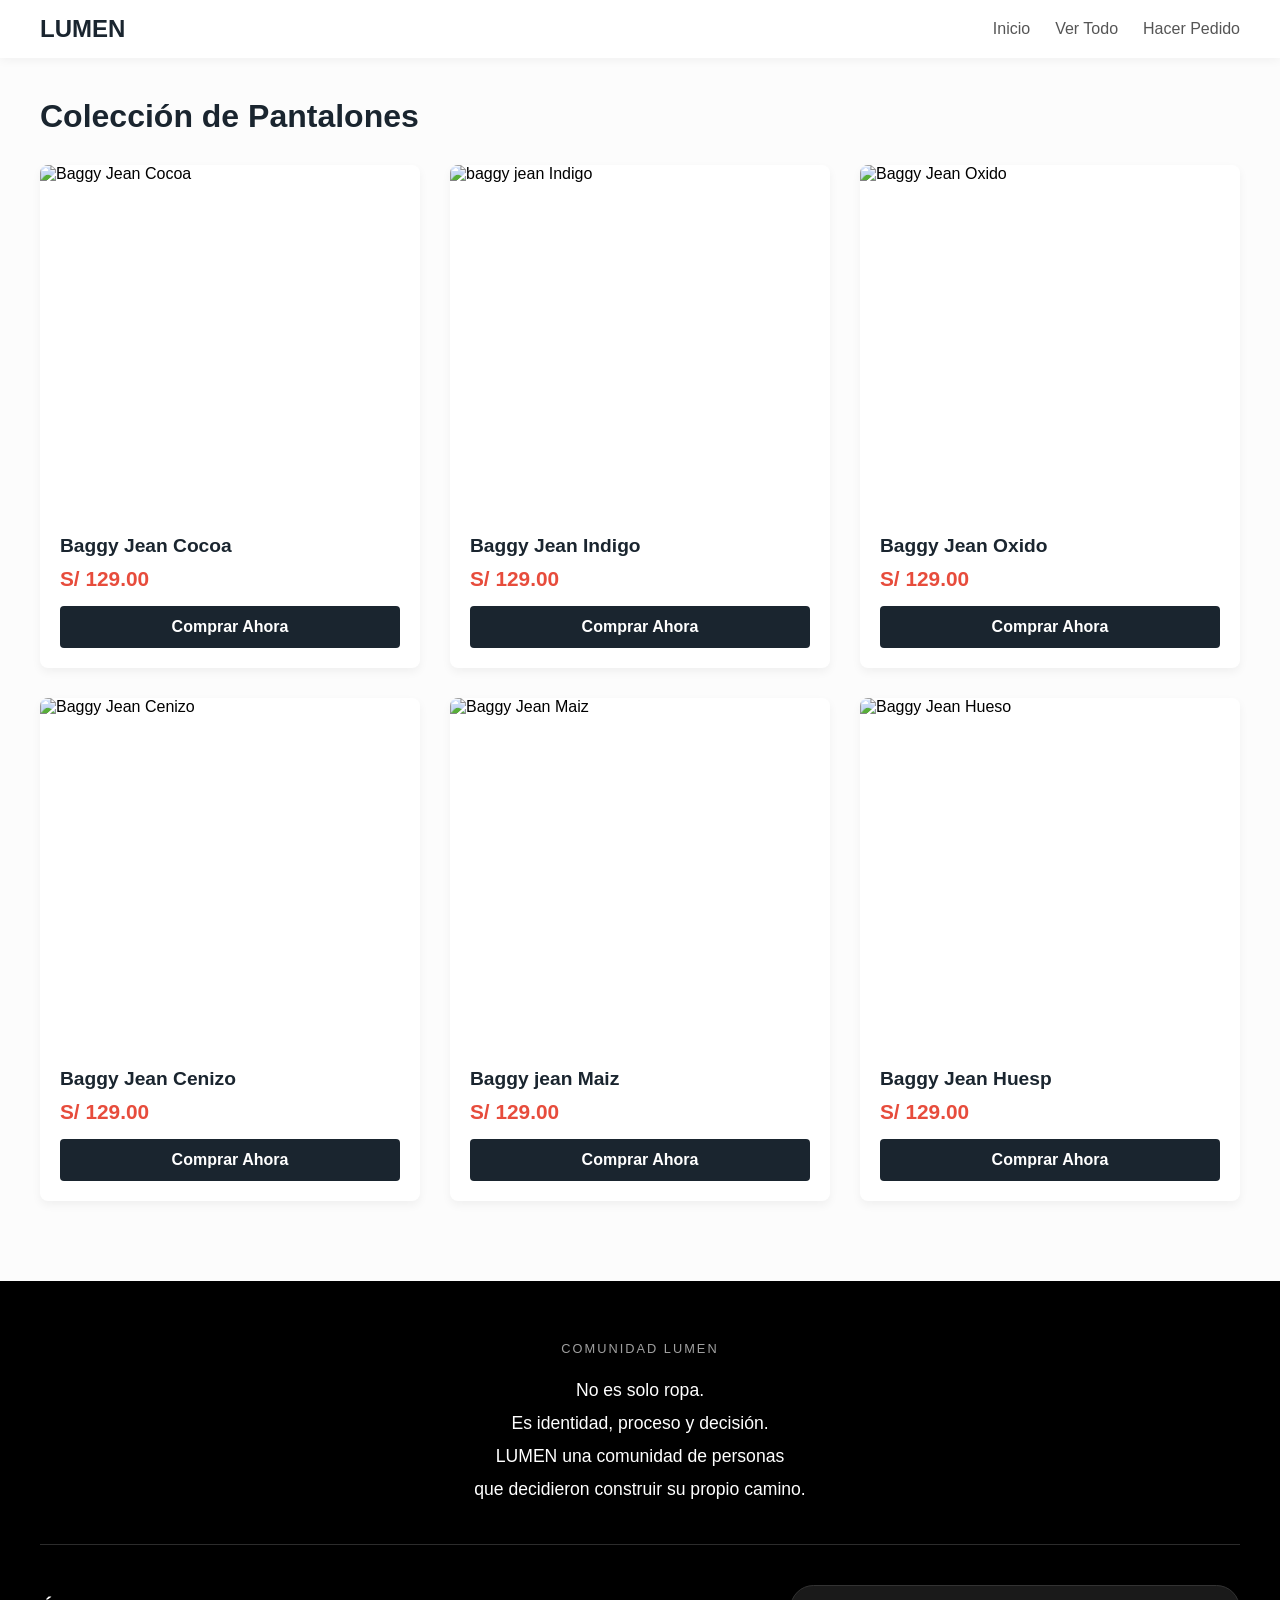
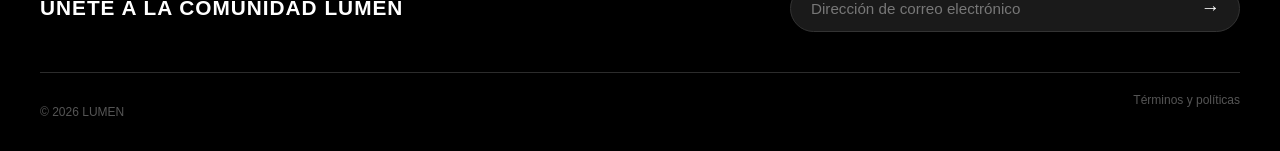
==== pantalon.html @ eccd1b23 "AA1 S4" ====
<!DOCTYPE html>
<html lang="es">

<head>
    <meta charset="UTF-8">
    <meta name="viewport" content="width=device-width, initial-scale=1.0">
    <title>Pantalon</title>
    <link rel="preconnect" href="https://googleapis.com">
    <link rel="preconnect" href="https://gstatic.com" crossorigin>
    <link href="https://googleapis.com/css2?family=Poppins:wght@400;500;600;700&display=swap" rel="stylesheet">

    <style>
        :root {
            --color-primario: #1a252f;
            --color-acento: #e74c3c;
            --fuente-principal: 'Poppins', sans-serif;
        }

        body {
            margin: 0;
            font-family: var(--fuente-principal);
            background-color: #fcfcfc;
        }

        /* --- BARRA DE NAVEGACIÓN --- */
        .header-tienda {
            background-color: #ffffff;
            box-shadow: 0 2px 10px rgba(0, 0, 0, 0.05);
            position: sticky;
            top: 0;
            z-index: 1000;
        }

        .nav-contenedor {
            display: flex;
            justify-content: space-between;
            align-items: center;
            max-width: 1200px;
            margin: 0 auto;
            padding: 15px 20px;
        }

        .logo {
            font-size: 1.5rem;
            font-weight: 700;
            color: var(--color-primario);
            text-decoration: none;
        }

        .logo span {
            color: var(--color-acento);
        }

        .nav-enlaces {
            display: flex;
            gap: 25px;
        }

        .nav-enlaces a {
            text-decoration: none;
            color: #555;
            font-weight: 500;
            transition: color 0.3s;
        }

        .nav-enlaces a:hover {
            color: var(--color-primario);
        }

        /* --- CATÁLOGO DE PRODUCTOS RESPONSIVO --- */
        .catalogo-seccion {
            max-width: 1200px;
            margin: 40px auto;
            padding: 0 20px;
        }

        .titulo-seccion {
            color: var(--color-primario);
            font-size: 2rem;
            margin-bottom: 30px;
        }

        .contenedor-productos {
            display: grid;
            grid-template-columns: repeat(auto-fit, minmax(280px, 1fr));
            gap: 30px;
            width: 100%;
        }

        .tarjeta-producto {
            background: #ffffff;
            border-radius: 8px;
            overflow: hidden;
            box-shadow: 0 4px 10px rgba(0,0,0,0.05);
            display: flex;
            flex-direction: column;
        }

        .tarjeta-producto img {
            width: 100%;
            height: 350px;
            object-fit: cover;
            display: block;
        }

        .info-producto {
            padding: 20px;
            display: flex;
            flex-direction: column;
            flex-grow: 1;
        }

        .info-producto h3 {
            margin: 0 0 10px 0;
            font-size: 1.2rem;
            color: var(--color-primario);
        }

        .precio {
            font-size: 1.3rem;
            font-weight: 700;
            color: var(--color-acento);
            margin: 0 0 15px 0;
        }

        .btn-comprar {
            background-color: var(--color-primario);
            color: white;
            border: none;
            padding: 12px;
            border-radius: 4px;
            cursor: pointer;
            font-weight: 600;
            text-align: center;
            text-decoration: none;
            margin-top: auto;
        }

        .btn-comprar:hover {
            background-color: #2c3e50;
        }

        /* --- RESPONSIVO PARA CELULARES --- */
        @media (max-width: 576px) {
            .contenedor-productos {
                grid-template-columns: 1fr; /* Una sola columna para que no se corte de lado */
                gap: 20px;
            }
            .tarjeta-producto img {
                height: 300px;
            }
        }

                   /* --- ESTILOS DEL FOOTER NEGRO --- */
        .footer-comunidad {
            background-color: #000000;
            color: #ffffff;
            padding: 60px 20px 20px 20px;
            text-align: center;
            margin-top: 80px;
        }

        .footer-superior {
            margin-bottom: 40px;
        }

        .subtitulo-comunidad {
            font-size: 0.8rem;
            letter-spacing: 2px;
            color: #a0a0a0;
            display: block;
            margin-bottom: 20px;
        }

        .frase-comunidad {
            font-size: 1.1rem;
            margin: 5px 0;
            color: #ffffff;
            line-height: 1.6;
        }

        .linea-separadora {
            border: 0;
            border-top: 1px solid #2c2c2c;
            max-width: 1200px;
            margin: 0 auto;
        }

        .footer-inferior {
            display: flex;
            justify-content: space-between;
            align-items: center;
            max-width: 1200px;
            margin: 40px auto;
            padding: 0 10px;
            flex-wrap: wrap;
            gap: 20px;
        }

        .titulo-unete {
            font-size: 1.3rem;
            font-weight: 700;
            letter-spacing: 1px;
            margin: 0;
            text-align: left;
        }

        .formulario-suscripcion {
            position: relative;
            display: flex;
            align-items: center;
            max-width: 450px;
            width: 100%;
        }

        .formulario-suscripcion input[type="email"] {
            width: 100%;
            background-color: #1a1a1a;
            border: 1px solid #333333;
            padding: 14px 50px 14px 20px;
            border-radius: 25px;
            color: #ffffff;
            font-size: 0.95rem;
            outline: none;
            box-sizing: border-box;
        }

        .formulario-suscripcion input[type="email"]::placeholder {
            color: #777777;
        }

        .formulario-suscripcion button {
            position: absolute;
            right: 15px;
            background: none;
            border: none;
            color: #ffffff;
            font-size: 1.2rem;
            cursor: pointer;
            padding: 5px;
        }

        .footer-creditos {
            display: flex;
            justify-content: space-between;
            max-width: 1200px;
            margin: 20px auto 0 auto;
            font-size: 0.75rem;
            color: #555555;
        }

        .footer-creditos a {
            color: #555555;
            text-decoration: none;
        }

        /* Adaptabilidad móvil */
        @media (max-width: 768px) {
            .footer-inferior {
                flex-direction: column;
                text-align: center;
                gap: 25px;
            }

            .titulo-unete {
                text-align: center;
            }

            .footer-creditos {
                flex-direction: column;
                gap: 10px;
                text-align: center;
            }
        }


    </style>
</head>

<body>

    <!-- Navegación -->
    <header class="header-tienda">
        <div class="nav-contenedor">
            <a href="index.html" class="logo">LUMEN</a>
            <nav class="nav-enlaces">
                <a href="index.html">Inicio</a>
                <a href="productos.html">Ver Todo</a>
                <a href="pedido.html">Hacer Pedido</a>
            </nav>
        </div>
    </header>

    <!-- Contenido de Pantalones -->
    <main class="catalogo-seccion">
        <h2 class="titulo-seccion">Colección de Pantalones</h2>
        
        <div class="contenedor-productos">
            <!-- Producto 1 -->
            <article class="tarjeta-producto">
                <img src="https://freeropa.com/cdn/shop/files/IMG_0369.png?v=1782954638&width=3840" alt="Baggy Jean Cocoa">
                <div class="info-producto">
                    <h3>Baggy Jean Cocoa</h3>
                    <p class="precio">S/ 129.00</p>
                    <a href="pedido.html" class="btn-comprar">Comprar Ahora</a>
                </div>
            </article>

            <!-- Producto 2 -->
            <article class="tarjeta-producto">
                <img src="https://freeropa.com/cdn/shop/files/IMG_0356.png?v=1782955043&width=3840" alt="baggy jean Indigo">
                <div class="info-producto">
                    <h3>Baggy Jean Indigo</h3>
                    <p class="precio">S/ 129.00</p>
                    <a href="pedido.html" class="btn-comprar">Comprar Ahora</a>
                </div>
            </article>

             <!-- Producto 3 -->
            <article class="tarjeta-producto">
                <img src="https://freeropa.com/cdn/shop/files/Sin_titulo-1_0008_IMG_0147.jpg?v=1781743274&width=3840" alt="Baggy Jean Oxido">
                <div class="info-producto">
                    <h3>Baggy Jean Oxido</h3>
                    <p class="precio">S/ 129.00</p>
                    <a href="pedido.html" class="btn-comprar">Comprar Ahora</a>
                </div>
            </article>

             <!-- Producto 3 -->
            <article class="tarjeta-producto">
                <img src="https://freeropa.com/cdn/shop/files/Sin_titulo-1_0002_IMG_0157.jpg?v=1781743016&width=3840" alt="Baggy Jean Cenizo">
                <div class="info-producto">
                    <h3>Baggy Jean Cenizo</h3>
                    <p class="precio">S/ 129.00</p>
                    <a href="pedido.html" class="btn-comprar">Comprar Ahora</a>
                </div>
            </article>

             <!-- Producto 2 -->
            <article class="tarjeta-producto">
                <img src="https://freeropa.com/cdn/shop/files/Sintitulo-1_0005_IMG_0153.jpg?v=1781742679&width=3840" alt="Baggy Jean Maiz">
                <div class="info-producto">
                    <h3>Baggy jean Maiz</h3>
                    <p class="precio">S/ 129.00</p>
                    <a href="pedido.html" class="btn-comprar">Comprar Ahora</a>
                </div>
            </article>

             <!-- Producto 2 -->
            <article class="tarjeta-producto">
                <img src="https://freeropa.com/cdn/shop/files/IMG_0363.png?v=1782954214&width=3840" alt="Baggy Jean Hueso">
                <div class="info-producto">
                    <h3>Baggy Jean Huesp</h3>
                    <p class="precio">S/ 129.00</p>
                    <a href="pedido.html" class="btn-comprar">Comprar Ahora</a>
                </div>
            </article>

        </div>
    </main>
        </div>
    </footer>

        <!-- Pie de Página (Footer) - Comunidad LUMEN -->
    <footer class="footer-comunidad">
        <div class="footer-superior">
            <span class="subtitulo-comunidad">COMUNIDAD LUMEN</span>
            <p class="frase-comunidad">No es solo ropa.</p>
            <p class="frase-comunidad">Es identidad, proceso y decisión.</p>
            <p class="frase-comunidad">LUMEN una comunidad de personas</p>
            <p class="frase-comunidad">que decidieron construir su propio camino.</p>
        </div>

        <hr class="linea-separadora">

        <div class="footer-inferior">
            <h3 class="titulo-unete">ÚNETE A LA COMUNIDAD LUMEN</h3>
            
            <!-- Formulario de Suscripción -->
            <form class="formulario-suscripcion">
                <input type="email" placeholder="Dirección de correo electrónico" required>
                <button type="submit" aria-label="Enviar">→</button>
            </form>
        </div>

        <hr class="linea-separadora">

        <div class="footer-creditos">
            <p>© 2026 LUMEN</p>
            <a href="#">Términos y políticas</a>
        </div>
    </footer>


</body>
</html>
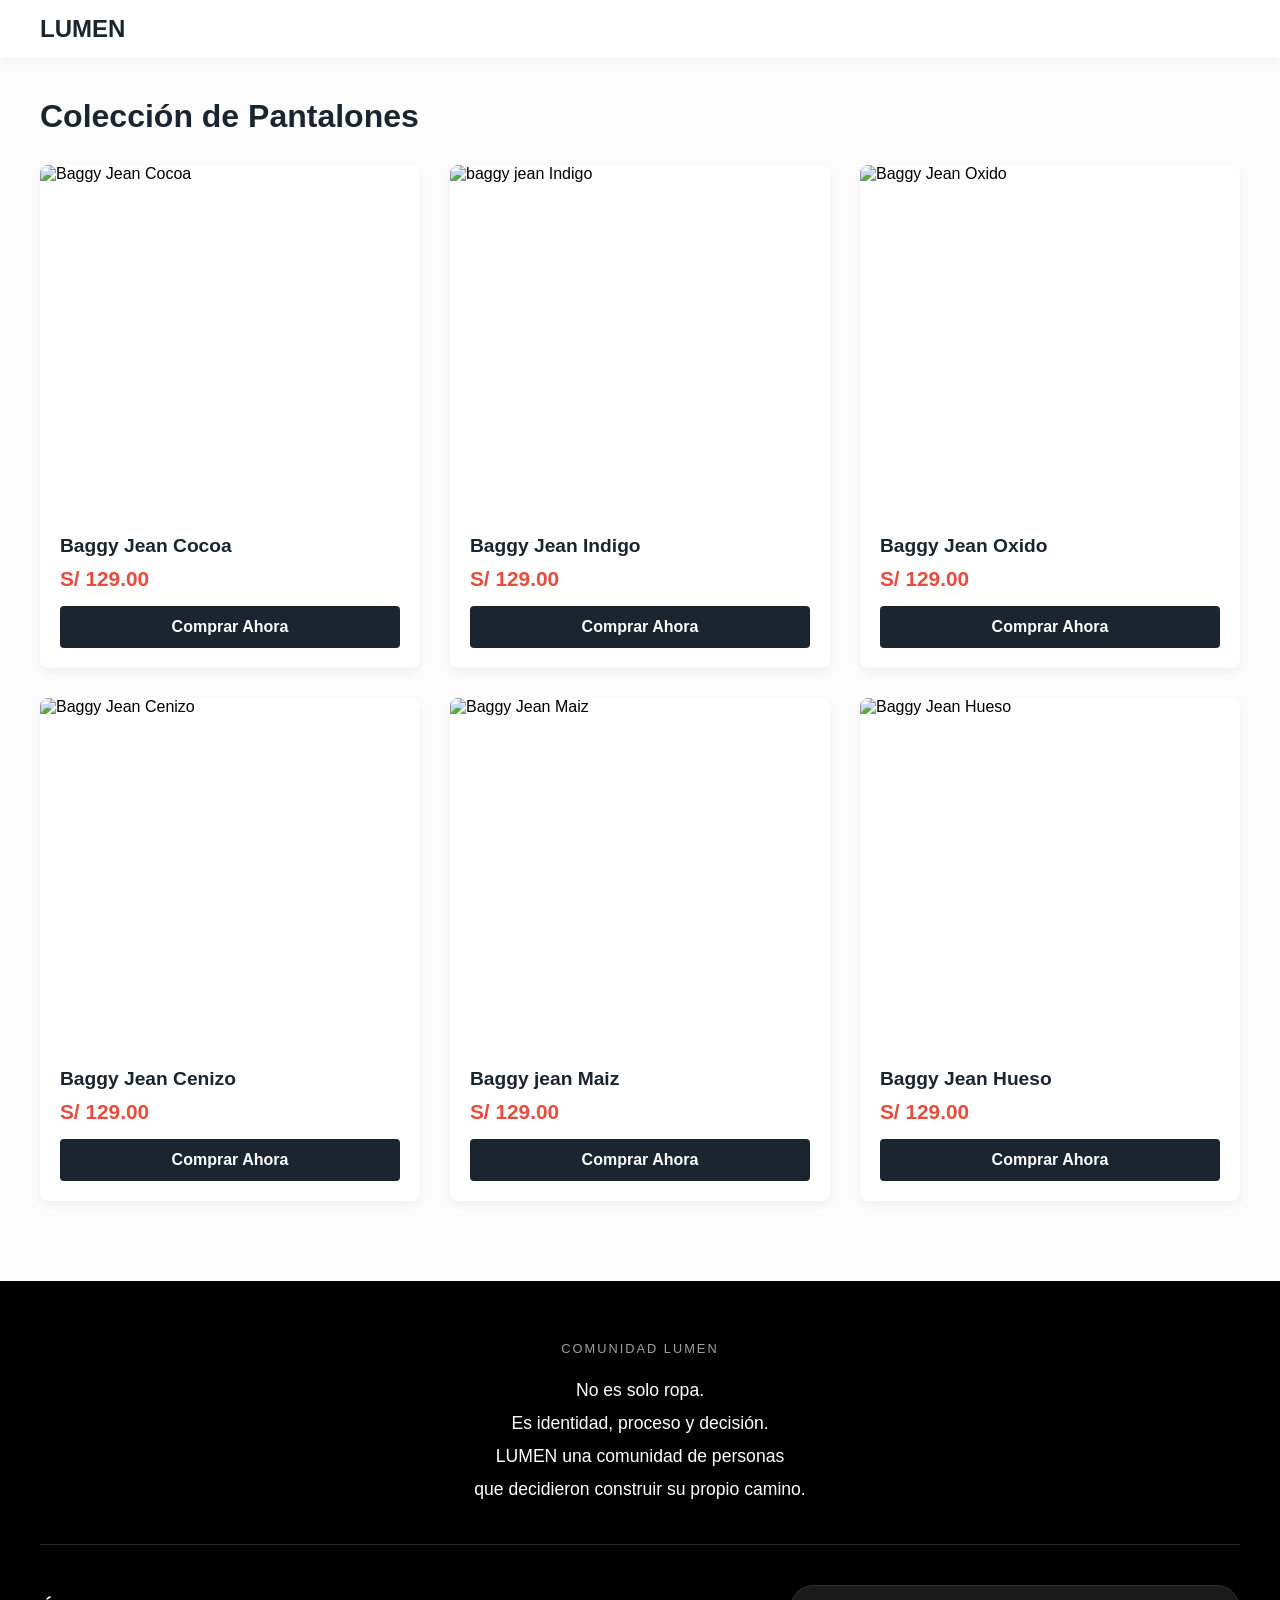
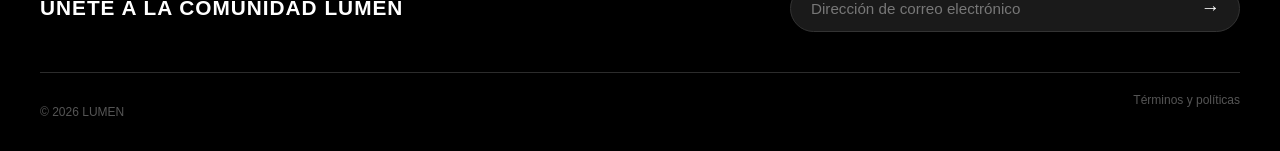
==== commit b4982f38: "AA1 S4" ====
--- a/pantalon.html
+++ b/pantalon.html
@@ -140,16 +140,130 @@
             background-color: #2c3e50;
         }
 
-        /* --- RESPONSIVO PARA CELULARES --- */
-        @media (max-width: 576px) {
-            .contenedor-productos {
-                grid-template-columns: 1fr; /* Una sola columna para que no se corte de lado */
-                gap: 20px;
-            }
-            .tarjeta-producto img {
-                height: 300px;
-            }
-        }
+   /* ========================================================
+   1. ESTILOS GENERALES (Para computadoras - FUERA del @media)
+   ======================================================== */
+
+/* Ocultar por completo en computadoras y pantallas grandes */
+.menu-toggle {
+    display: none !important;
+}
+
+
+
+/* ========================================================
+   2. ESTILOS PARA CELULARES (Dentro del @media)
+   ======================================================== */
+@media (max-width: 768px) {
+
+    /* Aquí ADENTRO sí encendemos el botón para que se vea en el móvil */
+    .menu-toggle {
+        display: block !important;
+        background: none;
+        border: none;
+        font-size: 1.6rem;
+        color: #1a252f;
+        cursor: pointer;
+        padding: 5px;
+        outline: none;
+    }
+
+    /* Ampliar el tamaño y espaciado de la caja del menú desplegable */
+    .nav-enlaces {
+        display: none; 
+        flex-direction: column;
+        position: absolute;
+        top: 60px;
+        left: 0;
+        width: 100%;
+        background-color: #ffffff;
+        padding: 25px 0;
+        box-shadow: 0 10px 15px rgba(0,0,0,0.05);
+        gap: 20px;
+        text-align: center;
+        z-index: 999;
+    }
+
+    /* Agrandar las letras de los enlaces para el celular */
+    .nav-enlaces a {
+        font-size: 1.1rem;
+        font-weight: 500;
+        color: #1a252f;
+        display: block;
+        width: 100%;
+        padding: 10px 0;
+        text-decoration: none;
+    }
+
+    /* Clase que activa el JavaScript para mostrar el menú */
+    .nav-enlaces.mostrar {
+        display: flex;
+    }
+}
+
+
+
+    /* 2. Ampliar el tamaño y espaciado de la caja del menú desplegable */
+    .nav-enlaces {
+        display: none; 
+        flex-direction: column;
+        position: absolute;
+        top: 60px; /* Alineación perfecta debajo del header */
+        left: 0;
+        width: 100%;
+        background-color: #ffffff;
+        padding: 25px 0; /* Más espacio interno arriba y abajo */
+        box-shadow: 0 10px 15px rgba(0,0,0,0.05); /* Sombra suave para darle profundidad */
+        gap: 20px; /* Separación generosa entre cada enlace */
+        text-align: center;
+        z-index: 999;
+    }
+
+    /* 3. Agrandar las letras de los enlaces para que sean fáciles de presionar */
+    .nav-enlaces a {
+        font-size: 1.1rem; /* ¡CAMBIO CLAVE! Letras más grandes y visibles */
+        font-weight: 500;
+        color: #1a252f;
+        display: block;
+        width: 100%;
+        padding: 10px 0;
+        text-decoration: none;
+        transition: background-color 0.2s;
+    }
+
+    /* Efecto sutil al tocar un enlace en el celular */
+    .nav-enlaces a:active {
+        background-color: #f8f9fa; 
+    }
+
+    /* Clase que activa el JavaScript */
+    .nav-enlaces.mostrar {
+        display: flex;
+    }
+
+
+    /* Oculta la lista de enlaces horizontales para que caiga en vertical */
+   
+    .nav-enlaces {
+        display: none; 
+        flex-direction: column;
+        position: absolute;
+        top: 65px;
+        left: 0;
+        width: 100%;
+        background-color: #ffffff;
+        padding: 20px 0;
+        box-shadow: 0 4px 10px rgba(0,0,0,0.05);
+        gap: 15px;
+        text-align: center;
+    }
+
+    /* Muestra el menú cuando el JavaScript añade la clase */
+    .nav-enlaces.mostrar {
+        display: flex;
+    }
+
+
 
                    /* --- ESTILOS DEL FOOTER NEGRO --- */
         .footer-comunidad {
@@ -276,16 +390,22 @@
 
     </style>
 </head>
-
 <body>
 
     <!-- Navegación -->
-    <header class="header-tienda">
+     <header class="header-tienda">
         <div class="nav-contenedor">
             <a href="index.html" class="logo">LUMEN</a>
-            <nav class="nav-enlaces">
+            
+            <!-- Icono de Menú Hamburguesa para móviles -->
+            <button class="menu-toggle" id="menu-btn" aria-label="Abrir menú">
+                ☰
+            </button>
+
+            <!-- Enlaces de navegación con ID para el script -->
+            <nav class="nav-enlaces" id="nav-menu">
                 <a href="index.html">Inicio</a>
-                <a href="productos.html">Ver Todo</a>
+                <a href="productos.html" class="activo">Novedades</a>
                 <a href="pedido.html">Hacer Pedido</a>
             </nav>
         </div>
@@ -350,7 +470,7 @@
             <article class="tarjeta-producto">
                 <img src="https://freeropa.com/cdn/shop/files/IMG_0363.png?v=1782954214&width=3840" alt="Baggy Jean Hueso">
                 <div class="info-producto">
-                    <h3>Baggy Jean Huesp</h3>
+                    <h3>Baggy Jean Hueso</h3>
                     <p class="precio">S/ 129.00</p>
                     <a href="pedido.html" class="btn-comprar">Comprar Ahora</a>
                 </div>
@@ -391,6 +511,29 @@
         </div>
     </footer>
 
+        <!-- Código JavaScript integrado para asegurar el funcionamiento del menú móvil -->
+    <script>
+        document.addEventListener("DOMContentLoaded", () => {
+            const menuBtn = document.getElementById("menu-btn");
+            const navMenu = document.getElementById("nav-menu");
+
+            // Verificación de seguridad para evitar errores en la consola
+            if (menuBtn && navMenu) {
+                menuBtn.addEventListener("click", () => {
+                    // Alterna la clase para mostrar/ocultar el menú
+                    navMenu.classList.toggle("mostrar");
+                    
+                    // Cambia el icono visual de forma dinámica
+                    if (navMenu.classList.contains("mostrar")) {
+                        menuBtn.innerHTML = "✕"; // Icono de cerrar
+                    } else {
+                        menuBtn.innerHTML = "☰"; // Icono de hamburguesa
+                    }
+                });
+            }
+        });
+    </script>
 
 </body>
 </html>
+
